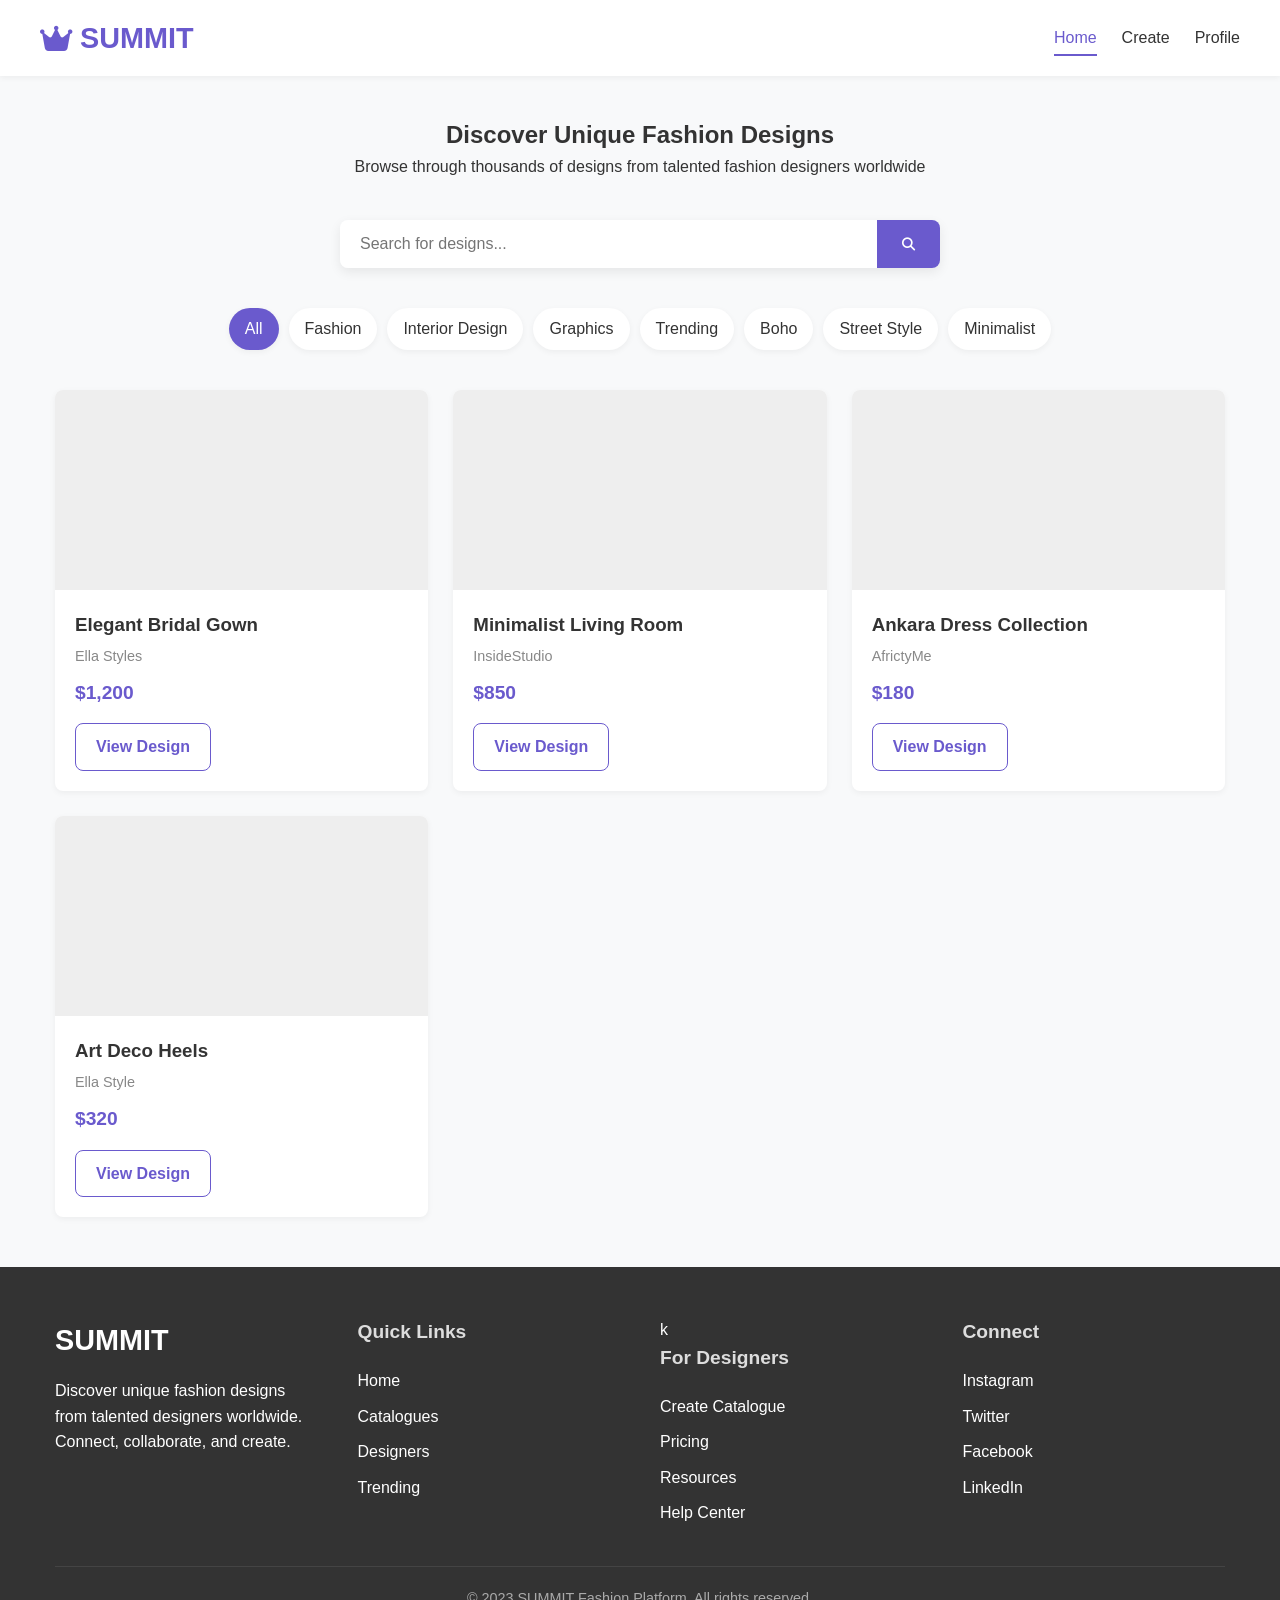
==== index.html @ d901137c "initial commit" ====
<!DOCTYPE html>
<html lang="en">
<head>
    <meta charset="UTF-8">
    <meta name="viewport" content="width=device-width, initial-scale=1.0">
    <title>Fashion Catalogue Platform</title>
    <link rel="stylesheet" href="https://cdnjs.cloudflare.com/ajax/libs/font-awesome/6.4.0/css/all.min.css">
    <link rel="stylesheet" href="styles.css">
</head>
<body>
    <!-- Header -->
    <header>
        <div class="container header-container">
            <div class="logo">
                <i class="fas fa-crown"></i>
                <span>SUMMIT</span>
            </div>
            <nav>
                <ul>
                    <li><a href="index.html" class="nav-link active">Home</a></li>
                    <li><a href="create-catalogue.html" class="nav-link">Create</a></li>
                    <li><a href="profile.html" class="nav-link">Profile</a></li>
                </ul>
            </nav>
            <div class="mobile-menu-btn">
                <i class="fas fa-bars"></i>
            </div>
        </div>
        <div class="mobile-nav">
            <ul>
                <li><a href="index.html" class="nav-link" data-page="home">Home</a></li>
                <li><a href="create-catalogue.html" class="nav-link" data-page="create-catalogue">Create</a></li>
                <li><a href="profile.html" class="nav-link active" data-page="profile">Profile</a></li>
            </ul>
        </div>
    </header>

    <!-- Home Page -->
    <section id="home" class="">
        <div class="container">
            <div class="home-hero">
                <h1>Discover Unique Fashion Designs</h1>
                <p>Browse through thousands of designs from talented fashion designers worldwide</p>
            </div>

            <div class="search-container">
                <div class="search-bar">
                    <input type="text" placeholder="Search for designs...">
                    <button><i class="fas fa-search"></i></button>
                </div>
            </div>

            <div class="category-tabs">
                <div class="category-tab active">All</div>
                <div class="category-tab">Fashion</div>
                <div class="category-tab">Interior Design</div>
                <div class="category-tab">Graphics</div>
                <div class="category-tab">Trending</div>
                <div class="category-tab">Boho</div>
                <div class="category-tab">Street Style</div>
                <div class="category-tab">Minimalist</div>
            </div>

            <div class="designs-grid">
                <div class="card design-card">
                    <div class="design-image" style="background-image: url('https://images.unsplash.com/photo-1595777457583-95e059d581b8?ixlib=rb-1.2.1&auto=format&fit=crop&w=800&q=80');"></div>
                    <div class="design-info">
                        <h3 class="design-title">Elegant Bridal Gown</h3>
                        <p class="design-designer">Ella Styles</p>
                        <p class="design-price">$1,200</p>
                        <a href="catalogue.html" class="btn btn-outline">View Design</a>
                    </div>
                </div>

                <div class="card design-card">
                    <div class="design-image" style="background-image: url('https://images.unsplash.com/photo-1555041469-a586c61ea9bc?ixlib=rb-1.2.1&auto=format&fit=crop&w-800&q=80');"></div>
                    <div class="design-info">
                        <h3 class="design-title">Minimalist Living Room</h3>
                        <p class="design-designer">InsideStudio</p>
                        <p class="design-price">$850</p>
                        <a href="catalogue.html" class="btn btn-outline">View Design</a>
                    </div>
                </div>

                <div class="card design-card">
                    <div class="design-image" style="background-image: url('https://images.unsplash.com/photo-1572804013309-59a88b7e92f1?ixlib=rb-1.2.1&auto=format&fit=crop&w=800&q=80');"></div>
                    <div class="design-info">
                        <h3 class="design-title">Ankara Dress Collection</h3>
                        <p class="design-designer">AfrictyMe</p>
                        <p class="design-price">$180</p>
                        <a href="catalogue.html" class="btn btn-outline">View Design</a>
                    </div>
                </div>

                <div class="card design-card">
                    <div class="design-image" style="background-image: url('https://images.unsplash.com/photo-1586023492125-27b2c045efd7?ixlib=rb-1.2.1&auto=format&fit=crop&w=800&q=80');"></div>
                    <div class="design-info">
                        <h3 class="design-title">Art Deco Heels</h3>
                        <p class="design-designer">Ella Style</p>
                        <p class="design-price">$320</p>
                        <a href="catalogue.html" class="btn btn-outline">View Design</a>
                    </div>
                </div>
            </div>
        </div>
    </section>


    

    <!-- Footer -->
    <footer>
        <div class="container">
            <div class="footer-container">
                <div class="footer-section">
                    <div class="footer-logo">SUMMIT</div>
                    <p>Discover unique fashion designs from talented designers worldwide. Connect, collaborate, and create.</p>
                </div>
                <div class="footer-section">
                    <h3>Quick Links</h3>
                    <ul>
                        <li><a href="#">Home</a></li>
                        <li><a href="#">Catalogues</a></li>
                        <li><a href="#">Designers</a></li>
                        <li><a href="#">Trending</a></li>
                    </ul>
                </div>
                <div class="footer-section">k
                    <h3>For Designers</h3>
                    <ul>
                        <li><a href="#">Create Catalogue</a></li>
                        <li><a href="#">Pricing</a></li>
                        <li><a href="#">Resources</a></li>
                        <li><a href="#">Help Center</a></li>
                    </ul>
                </div>
                <div class="footer-section">
                    <h3>Connect</h3>
                    <ul>
                        <li><a href="#">Instagram</a></li>
                        <li><a href="#">Twitter</a></li>
                        <li><a href="#">Facebook</a></li>
                        <li><a href="#">LinkedIn</a></li>
                    </ul>
                </div>
            </div>
            <div class="copyright">
                &copy; 2023 SUMMIT Fashion Platform. All rights reserved.
            </div>
        </div>
    </footer>

    <script src="scripts.js"></script>
</body>
</html>
---- styles.css ----
/* Base Styles & Variables */
:root {
    --primary-color: #6a5acd;
    --primary-dark: #5849c4;
    --secondary-color: #f8f9fa;
    --dark-color: #333;
    --light-color: #fff;
    --gray-color: #888;
    --light-gray: #f5f5f5;
    --border-color: #e0e0e0;
    --shadow: 0 4px 12px rgba(0, 0, 0, 0.08);
    --shadow-light: 0 2px 6px rgba(0, 0, 0, 0.05);
    --border-radius: 8px;
    --transition: all 0.3s ease;
}

* {
    margin: 0;
    padding: 0;
    box-sizing: border-box;
    font-family: 'Segoe UI', Tahoma, Geneva, Verdana, sans-serif;
}

body {
    background-color: var(--secondary-color);
    color: var(--dark-color);
    line-height: 1.6;
}

a {
    text-decoration: none;
    color: inherit;
}

.container {
    width: 100%;
    max-width: 1200px;
    margin: 0 auto;
    padding: 0 15px;
}

.btn {
    display: inline-block;
    padding: 10px 20px;
    border-radius: var(--border-radius);
    border: none;
    cursor: pointer;
    font-weight: 600;
    transition: var(--transition);
}

.btn-primary {
    background-color: var(--primary-color);
    color: white;
}

.btn-primary:hover {
    background-color: var(--primary-dark);
}

.btn-outline {
    background-color: transparent;
    color: var(--primary-color);
    border: 1px solid var(--primary-color);
}

.btn-outline:hover {
    background-color: var(--primary-color);
    color: white;
}

.btn-light {
    background-color: var(--light-gray);
    color: var(--dark-color);
}

.btn-light:hover {
    background-color: #e9e9e9;
}

.card {
    background-color: white;
    border-radius: var(--border-radius);
    box-shadow: var(--shadow-light);
    overflow: hidden;
    transition: var(--transition);
}

.card:hover {
    box-shadow: var(--shadow);
}

.section-header {
    margin-bottom: 30px;
    display: flex;
    justify-content: space-between;
    align-items: center;
}

.section-title {
    font-size: 1.8rem;
    font-weight: 700;
}

/* Header & Navigation */
header {
    background-color: white;
    box-shadow: var(--shadow-light);
    position: sticky;
    top: 0;
    z-index: 100;
}

.header-container {
    display: flex;
    justify-content: space-between;
    align-items: center;
    padding: 15px 0;
}

.logo {
    font-size: 1.8rem;
    font-weight: 700;
    color: var(--primary-color);
    display: flex;
    align-items: center;
}

.logo i {
    margin-right: 8px;
}

nav ul {
    display: flex;
    list-style: none;
}

nav ul li {
    margin-left: 25px;
}

nav ul li a {
    font-weight: 500;
    padding: 5px 0;
    position: relative;
}

nav ul li a:hover {
    color: var(--primary-color);
}

nav ul li a.active {
    color: var(--primary-color);
}

nav ul li a.active::after {
    content: '';
    position: absolute;
    bottom: -5px;
    left: 0;
    width: 100%;
    height: 2px;
    background-color: var(--primary-color);
}

.mobile-menu-btn {
    display: none;
    font-size: 1.5rem;
    cursor: pointer;
}

.mobile-nav {
    display: none;
    background-color: white;
    position: absolute;
    top: 100%;
    left: 0;
    width: 100%;
    box-shadow: var(--shadow);
    z-index: 99;
}

.mobile-nav ul {
    flex-direction: column;
    padding: 20px;
}

.mobile-nav ul li {
    margin: 0;
    margin-bottom: 15px;
}

.mobile-nav.active {
    display: block;
}

/* Home Page Styles */
.home-hero {
    padding: 40px 0;
    text-align: center;
}

.search-container {
    max-width: 600px;
    margin: 0 auto 40px;
}

.search-bar {
    display: flex;
    box-shadow: var(--shadow);
    border-radius: var(--border-radius);
    overflow: hidden;
}

.search-bar input {
    flex: 1;
    padding: 15px 20px;
    border: none;
    font-size: 1rem;
}

.search-bar button {
    background-color: var(--primary-color);
    color: white;
    border: none;
    padding: 0 25px;
    cursor: pointer;
}

.category-tabs {
    display: flex;
    flex-wrap: wrap;
    justify-content: center;
    gap: 10px;
    margin-bottom: 40px;
}

.category-tab {
    padding: 8px 16px;
    background-color: white;
    border-radius: 30px;
    font-weight: 500;
    box-shadow: var(--shadow-light);
    cursor: pointer;
    transition: var(--transition);
}

.category-tab.active,
.category-tab:hover {
    background-color: var(--primary-color);
    color: white;
}

.designs-grid {
    display: grid;
    grid-template-columns: repeat(auto-fill, minmax(280px, 1fr));
    gap: 25px;
    margin-bottom: 50px;
}

.design-card {
    height: 100%;
}

.design-image {
    height: 200px;
    width: 100%;
    background-color: #eee;
    background-size: cover;
    background-position: center;
}

.design-info {
    padding: 20px;
}

.design-title {
    font-weight: 600;
    margin-bottom: 5px;
}

.design-designer {
    color: var(--gray-color);
    font-size: 0.9rem;
    margin-bottom: 10px;
}

.design-price {
    font-weight: 700;
    color: var(--primary-color);
    font-size: 1.2rem;
    margin-bottom: 15px;
}

/* Catalogue Detail Page */
.catalogue-header {
    background: linear-gradient(135deg, #f5f7fa 0%, #c3cfe2 100%);
    padding: 40px 0;
    margin-bottom: 40px;
}

.catalogue-title {
    font-size: 2.2rem;
    margin-bottom: 10px;
}

.catalogue-subtitle {
    color: var(--gray-color);
    font-size: 1.2rem;
    margin-bottom: 20px;
}

.catalogue-designer {
    display: flex;
    align-items: center;
    margin-bottom: 30px;
}

.designer-avatar {
    width: 60px;
    height: 60px;
    border-radius: 50%;
    background-color: #ddd;
    margin-right: 15px;
    background-image: url('https://randomuser.me/api/portraits/women/44.jpg');
    background-size: cover;
}

.designer-info h3 {
    font-size: 1.3rem;
    margin-bottom: 5px;
}

.designer-info p {
    color: var(--gray-color);
}

.catalogue-actions {
    display: flex;
    flex-wrap: wrap;
    gap: 15px;
    margin-bottom: 40px;
}

.catalogue-details {
    background-color: white;
    padding: 25px;
    border-radius: var(--border-radius);
    box-shadow: var(--shadow-light);
    margin-bottom: 40px;
}

.catalogue-details h3 {
    margin-bottom: 20px;
    font-size: 1.4rem;
}

.details-list {
    list-style: none;
}

.details-list li {
    padding: 10px 0;
    border-bottom: 1px solid var(--border-color);
    display: flex;
}

.details-list li:last-child {
    border-bottom: none;
}

.detail-label {
    font-weight: 600;
    min-width: 120px;
}

/* Create Catalogue Page */
.create-catalogue-container {
    display: grid;
    grid-template-columns: 250px 1fr;
    gap: 40px;
    padding: 40px 0;
}

.dashboard-sidebar {
    background-color: white;
    border-radius: var(--border-radius);
    padding: 25px;
    box-shadow: var(--shadow-light);
    height: fit-content;
}

.dashboard-sidebar ul {
    list-style: none;
}

.dashboard-sidebar ul li {
    padding: 15px 0;
    border-bottom: 1px solid var(--border-color);
}

.dashboard-sidebar ul li:last-child {
    border-bottom: none;
}

.dashboard-sidebar ul li a {
    display: flex;
    align-items: center;
    font-weight: 500;
}

.dashboard-sidebar ul li a i {
    margin-right: 10px;
    width: 20px;
    color: var(--primary-color);
}

.dashboard-sidebar ul li a.active {
    color: var(--primary-color);
}

.create-form {
    background-color: white;
    border-radius: var(--border-radius);
    padding: 30px;
    box-shadow: var(--shadow-light);
}

.form-group {
    margin-bottom: 25px;
}

.form-group label {
    display: block;
    font-weight: 600;
    margin-bottom: 8px;
}

.form-control {
    width: 100%;
    padding: 12px 15px;
    border: 1px solid var(--border-color);
    border-radius: var(--border-radius);
    font-size: 1rem;
}

.form-control:focus {
    outline: none;
    border-color: var(--primary-color);
}

.upload-area {
    border: 2px dashed var(--border-color);
    border-radius: var(--border-radius);
    padding: 40px;
    text-align: center;
    cursor: pointer;
}

.upload-area:hover {
    border-color: var(--primary-color);
}

.upload-area i {
    font-size: 2.5rem;
    color: var(--gray-color);
    margin-bottom: 15px;
}

.image-input {
    border: 2px dashed var(--border-color);
    padding: 20px;
    text-align: center;
    cursor: pointer;
    transition: var(--transition);
}

.image-input:hover {
    border-color: var(--primary-color);
}

.image-input:focus {
    outline: none;
    border-color: var(--primary-color);
    box-shadow: 0 0 0 3px rgba(106, 90, 205, 0.1);
}

.designs-list {
    display: grid;
    grid-template-columns: repeat(auto-fill, minmax(150px, 1fr));
    gap: 20px;
    margin-top: 20px;
}

.design-item {
    background-color: var(--light-gray);
    border-radius: var(--border-radius);
    padding: 20px;
    text-align: center;
    cursor: pointer;
    transition: var(--transition);
}

.design-item:hover {
    background-color: #e9e9e9;
}

.design-item i {
    font-size: 2rem;
    color: var(--gray-color);
    margin-bottom: 10px;
}

.form-actions {
    display: flex;
    gap: 15px;
    margin-top: 30px;
}

/* Designer Profile Page */
.designer-profile-header {
    background-color: white;
    padding: 40px 0;
    margin-bottom: 40px;
    box-shadow: var(--shadow-light);
}

.designer-profile-container {
    display: flex;
    align-items: center;
}

.designer-avatar-large {
    width: 120px;
    height: 120px;
    border-radius: 50%;
    background-color: #ddd;
    margin-right: 30px;
    background-image: url('https://randomuser.me/api/portraits/women/44.jpg');
    background-size: cover;
}

.designer-info-large h1 {
    font-size: 2.2rem;
    margin-bottom: 5px;
}

.designer-info-large p {
    color: var(--gray-color);
    font-size: 1.1rem;
    margin-bottom: 15px;
}

.profile-tabs {
    display: flex;
    border-bottom: 1px solid var(--border-color);
    margin-bottom: 30px;
}

.profile-tab {
    padding: 15px 25px;
    font-weight: 500;
    cursor: pointer;
    border-bottom: 3px solid transparent;
}

.profile-tab.active {
    color: var(--primary-color);
    border-bottom: 3px solid var(--primary-color);
}

.catalogues-grid {
    display: grid;
    grid-template-columns: repeat(auto-fill, minmax(300px, 1fr));
    gap: 30px;
    margin-bottom: 50px;
}

.catalogue-card {
    height: 100%;
}

.catalogue-card-image {
    height: 180px;
    width: 100%;
    background-color: #eee;
    background-size: cover;
    background-position: center;
}

.catalogue-card-info {
    padding: 20px;
}

.catalogue-card-title {
    font-weight: 700;
    font-size: 1.3rem;
    margin-bottom: 10px;
}

.catalogue-card-count {
    color: var(--gray-color);
    font-size: 0.9rem;
}

.analytics-overview {
    display: grid;
    grid-template-columns: repeat(auto-fit, minmax(200px, 1fr));
    gap: 20px;
    margin-bottom: 40px;
}

.analytic-card {
    text-align: center;
    padding: 25px;
}

.analytic-card .number {
    font-size: 2.5rem;
    font-weight: 700;
    color: var(--primary-color);
    margin-bottom: 5px;
}

.analytic-card .label {
    color: var(--gray-color);
    font-size: 0.9rem;
}

/* Footer */
footer {
    background-color: var(--dark-color);
    color: white;
    padding: 50px 0 20px;
    margin-top: 50px;
}

.footer-container {
    display: grid;
    grid-template-columns: repeat(auto-fit, minmax(200px, 1fr));
    gap: 40px;
    margin-bottom: 30px;
}

.footer-logo {
    font-size: 1.8rem;
    font-weight: 700;
    margin-bottom: 15px;
}

.footer-section h3 {
    font-size: 1.2rem;
    margin-bottom: 20px;
    color: #ddd;
}

.footer-section ul {
    list-style: none;
}

.footer-section ul li {
    margin-bottom: 10px;
}

.footer-section ul li a:hover {
    color: #ddd;
}

.copyright {
    text-align: center;
    padding-top: 20px;
    border-top: 1px solid #444;
    color: #aaa;
    font-size: 0.9rem;
}

/* Page Container */
/* .page {
    display: none;
}

.page.active {
    display: block;
} */

/* Responsive Styles */
@media (max-width: 992px) {
    .create-catalogue-container {
        grid-template-columns: 1fr;
    }

    .designer-profile-container {
        flex-direction: column;
        text-align: center;
    }

    .designer-avatar-large {
        margin-right: 0;
        margin-bottom: 20px;
    }

    .catalogue-header {
        text-align: center;
    }

    .catalogue-designer {
        justify-content: center;
    }
}

@media (max-width: 768px) {
    .header-container nav {
        display: none;
    }

    .mobile-menu-btn {
        display: block;
    }

    .profile-tabs {
        overflow-x: auto;
        white-space: nowrap;
    }

    .catalogue-actions {
        justify-content: center;
    }

    .form-actions {
        flex-direction: column;
    }

    .form-actions .btn {
        width: 100%;
    }
}

@media (max-width: 576px) {
    .designs-grid {
        grid-template-columns: 1fr;
    }

    .catalogues-grid {
        grid-template-columns: 1fr;
    }

    .catalogue-title {
        font-size: 1.8rem;
    }

    .search-bar {
        flex-direction: column;
    }

    .search-bar input {
        border-radius: var(--border-radius) var(--border-radius) 0 0;
    }

    .search-bar button {
        border-radius: 0 0 var(--border-radius) var(--border-radius);
        padding: 15px;
    }
}
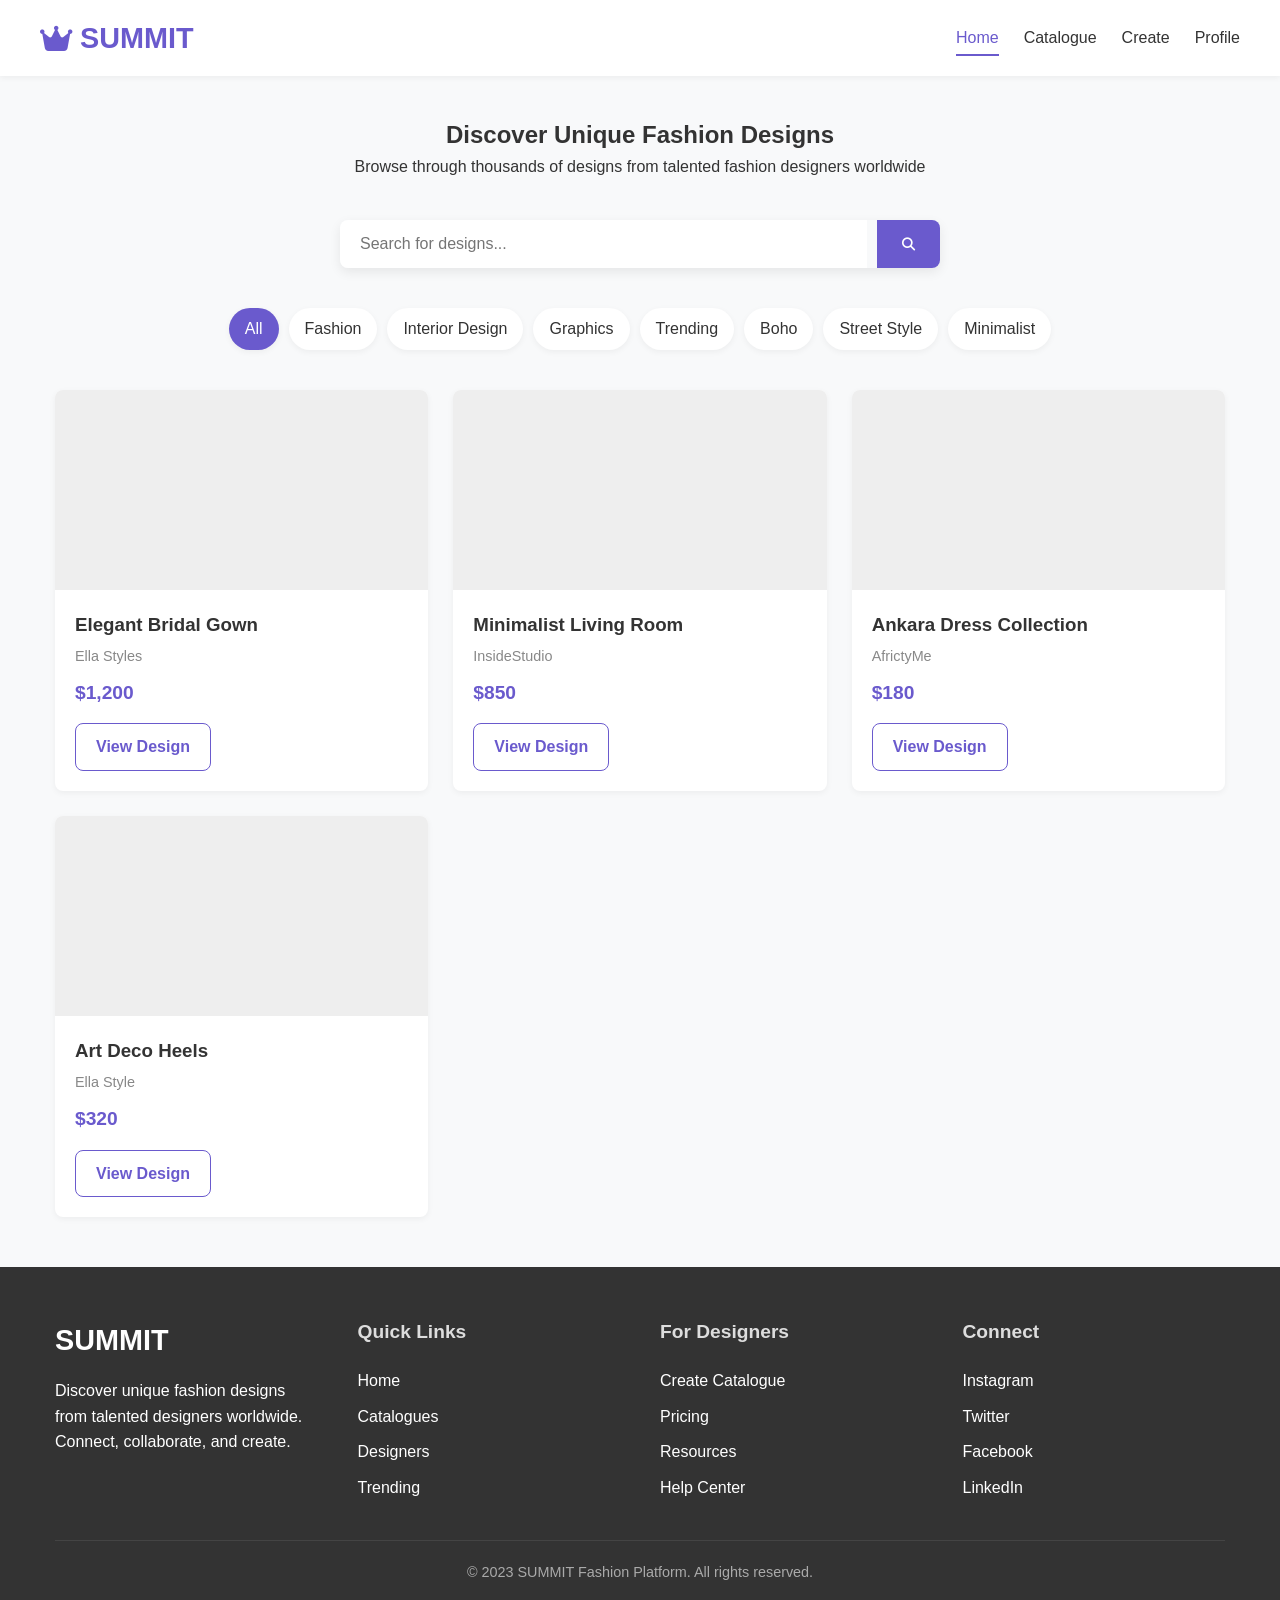
==== commit b5520157: "made some edits" ====
--- a/index.html
+++ b/index.html
@@ -13,11 +13,12 @@
         <div class="container header-container">
             <div class="logo">
                 <i class="fas fa-crown"></i>
-                <span>SUMMIT</span>
+                <a href="index.html">SUMMIT</a>
             </div>
             <nav>
                 <ul>
                     <li><a href="index.html" class="nav-link active">Home</a></li>
+                    <li><a href="catalogue.html" class="nav-link">Catalogue</a></li>
                     <li><a href="create-catalogue.html" class="nav-link">Create</a></li>
                     <li><a href="profile.html" class="nav-link">Profile</a></li>
                 </ul>
@@ -28,9 +29,10 @@
         </div>
         <div class="mobile-nav">
             <ul>
-                <li><a href="index.html" class="nav-link" data-page="home">Home</a></li>
-                <li><a href="create-catalogue.html" class="nav-link" data-page="create-catalogue">Create</a></li>
-                <li><a href="profile.html" class="nav-link active" data-page="profile">Profile</a></li>
+                <li><a href="index.html" class="nav-link">Home</a></li>
+                <li><a href="catalogue.html" class="nav-link">Catalogue</a></li>
+                <li><a href="create-catalogue.html" class="nav-link">Create</a></li>
+                <li><a href="profile.html" class="nav-link">Profile</a></li>
             </ul>
         </div>
     </header>
@@ -125,7 +127,7 @@
                         <li><a href="#">Trending</a></li>
                     </ul>
                 </div>
-                <div class="footer-section">k
+                <div class="footer-section">
                     <h3>For Designers</h3>
                     <ul>
                         <li><a href="#">Create Catalogue</a></li>
--- a/styles.css
+++ b/styles.css
@@ -78,6 +78,39 @@
     background-color: #e9e9e9;
 }
 
+.btn-danger {
+    background-color: #e74c3c;
+    color: white;
+}
+
+.btn-danger:hover {
+    background-color: #c0392b;
+}
+
+.info-box {
+    background-color: #e3f2fd;
+    border-left: 4px solid var(--primary-color);
+    padding: 15px 20px;
+    border-radius: var(--border-radius);
+    margin-top: 20px;
+    display: flex;
+    gap: 15px;
+    align-items: flex-start;
+}
+
+.info-box i {
+    color: var(--primary-color);
+    font-size: 20px;
+    min-width: 20px;
+    margin-top: 2px;
+}
+
+.info-box p {
+    margin: 0;
+    color: #333;
+    line-height: 1.5;
+}
+
 .card {
     background-color: white;
     border-radius: var(--border-radius);
@@ -761,3 +794,567 @@
         padding: 15px;
     }
 }
+
+/* Search & Filter Styles */
+.search-filter-container {
+    margin-bottom: 40px;
+    padding: 25px;
+    background-color: white;
+    border-radius: var(--border-radius);
+    box-shadow: var(--shadow-light);
+}
+
+.search-bar {
+    display: flex;
+    gap: 10px;
+    margin-bottom: 20px;
+}
+
+.search-input {
+    flex: 1;
+    padding: 12px 15px;
+    border: 1px solid var(--border-color);
+    border-radius: var(--border-radius);
+    font-size: 1rem;
+}
+
+.search-input:focus {
+    outline: none;
+    border-color: var(--primary-color);
+}
+
+.filter-options {
+    display: grid;
+    grid-template-columns: repeat(auto-fit, minmax(200px, 1fr));
+    gap: 15px;
+}
+
+.filter-group {
+    display: flex;
+    flex-direction: column;
+}
+
+.filter-group label {
+    font-weight: 600;
+    margin-bottom: 8px;
+    color: var(--dark-color);
+}
+
+.filter-group select {
+    padding: 10px 12px;
+    border: 1px solid var(--border-color);
+    border-radius: var(--border-radius);
+    font-size: 0.95rem;
+    background-color: white;
+}
+
+.filter-group select:focus {
+    outline: none;
+    border-color: var(--primary-color);
+}
+
+/* Design Card Enhancements */
+.design-card {
+    position: relative;
+    overflow: hidden;
+    transition: var(--transition);
+}
+
+.design-card:hover {
+    transform: translateY(-5px);
+}
+
+.design-overlay {
+    position: absolute;
+    top: 0;
+    left: 0;
+    right: 0;
+    bottom: 0;
+    background-color: rgba(0, 0, 0, 0.7);
+    display: flex;
+    flex-direction: column;
+    align-items: center;
+    justify-content: center;
+    gap: 10px;
+    opacity: 0;
+    transition: var(--transition);
+    padding: 20px;
+    text-align: center;
+}
+
+.design-card:hover .design-overlay {
+    opacity: 1;
+}
+
+.design-overlay .btn {
+    width: 100%;
+}
+
+.design-meta {
+    display: flex;
+    justify-content: space-between;
+    align-items: center;
+    margin-top: 10px;
+    font-size: 0.85rem;
+}
+
+.design-style {
+    background-color: var(--light-gray);
+    padding: 4px 8px;
+    border-radius: 4px;
+    color: var(--gray-color);
+}
+
+.design-rating {
+    color: var(--primary-color);
+    font-weight: 600;
+}
+
+/* Empty State */
+.empty-state {
+    text-align: center;
+    padding: 80px 20px;
+}
+
+.empty-state-icon {
+    font-size: 5rem;
+    color: var(--light-gray);
+    margin-bottom: 30px;
+}
+
+.empty-state h2 {
+    font-size: 1.8rem;
+    margin-bottom: 10px;
+    color: var(--dark-color);
+}
+
+.empty-state p {
+    color: var(--gray-color);
+    margin-bottom: 30px;
+    font-size: 1rem;
+}
+
+/* Section Subtitle */
+.section-subtitle {
+    color: var(--gray-color);
+    font-size: 1.1rem;
+    margin-bottom: 30px;
+}
+
+/* Responsive */
+@media (max-width: 768px) {
+    .filter-options {
+        grid-template-columns: 1fr;
+    }
+
+    .design-overlay {
+        opacity: 1;
+    }
+
+    .empty-state-icon {
+        font-size: 3rem;
+    }
+
+    .empty-state h2 {
+        font-size: 1.5rem;
+    }
+}
+
+/* Designers Page */
+.designers-grid {
+    display: grid;
+    grid-template-columns: repeat(auto-fill, minmax(300px, 1fr));
+    gap: 30px;
+    margin-bottom: 50px;
+}
+
+.designer-card {
+    display: flex;
+    flex-direction: column;
+    text-align: center;
+    padding: 30px;
+}
+
+.designer-avatar {
+    width: 150px;
+    height: 150px;
+    border-radius: 50%;
+    background-color: #ddd;
+    margin: 0 auto 20px;
+    background-size: cover;
+    background-position: center;
+}
+
+.designer-card-info {
+    display: flex;
+    flex-direction: column;
+}
+
+.designer-name {
+    font-size: 1.4rem;
+    font-weight: 700;
+    margin-bottom: 5px;
+}
+
+.designer-location {
+    color: var(--gray-color);
+    font-size: 0.9rem;
+    margin-bottom: 5px;
+}
+
+.designer-specialty {
+    color: var(--primary-color);
+    font-weight: 600;
+    margin-bottom: 15px;
+}
+
+.designer-stats {
+    display: flex;
+    justify-content: center;
+    gap: 20px;
+    margin-bottom: 20px;
+    color: var(--gray-color);
+    font-size: 0.9rem;
+}
+
+.designer-stats span {
+    display: flex;
+    align-items: center;
+    gap: 5px;
+}
+
+/* Design Detail Page */
+.design-detail-container {
+    display: grid;
+    grid-template-columns: 1fr 1fr;
+    gap: 40px;
+    padding: 40px 0;
+    background-color: white;
+    padding: 30px;
+    border-radius: var(--border-radius);
+    box-shadow: var(--shadow-light);
+    margin-bottom: 40px;
+}
+
+.design-detail-image {
+    position: relative;
+    overflow: hidden;
+    border-radius: var(--border-radius);
+}
+
+.design-detail-image img {
+    width: 100%;
+    height: auto;
+    display: block;
+}
+
+.design-detail-info h1 {
+    font-size: 2rem;
+    margin-bottom: 10px;
+}
+
+.design-designer-link {
+    color: var(--gray-color);
+    font-size: 1.1rem;
+    margin-bottom: 20px;
+}
+
+.design-designer-link a {
+    color: var(--primary-color);
+    font-weight: 600;
+}
+
+.design-rating {
+    display: flex;
+    align-items: center;
+    gap: 15px;
+    margin-bottom: 30px;
+}
+
+.stars {
+    display: flex;
+    gap: 3px;
+    color: #FFD700;
+    font-size: 1.1rem;
+}
+
+.rating-text {
+    color: var(--gray-color);
+}
+
+.design-price-section {
+    margin-bottom: 30px;
+    padding-bottom: 30px;
+    border-bottom: 1px solid var(--border-color);
+}
+
+.design-price-section h2 {
+    color: var(--primary-color);
+    font-size: 2rem;
+    margin-bottom: 5px;
+}
+
+.price-note {
+    color: var(--gray-color);
+    font-size: 0.9rem;
+}
+
+.design-description {
+    margin-bottom: 30px;
+}
+
+.design-description h3 {
+    font-weight: 700;
+    margin-bottom: 10px;
+}
+
+.design-specs {
+    margin-bottom: 30px;
+}
+
+.design-specs h3 {
+    font-weight: 700;
+    margin-bottom: 15px;
+}
+
+.specs-grid {
+    display: grid;
+    grid-template-columns: repeat(2, 1fr);
+    gap: 15px;
+}
+
+.spec-item label {
+    font-weight: 600;
+    color: var(--primary-color);
+    display: block;
+    margin-bottom: 5px;
+}
+
+.design-colors {
+    margin-bottom: 30px;
+}
+
+.design-colors h3 {
+    font-weight: 700;
+    margin-bottom: 15px;
+}
+
+.color-swatches {
+    display: flex;
+    gap: 15px;
+    flex-wrap: wrap;
+}
+
+.color-swatch {
+    width: 50px;
+    height: 50px;
+    border-radius: 50%;
+    border: 2px solid var(--border-color);
+    cursor: pointer;
+    transition: var(--transition);
+}
+
+.color-swatch:hover {
+    transform: scale(1.1);
+    border-color: var(--primary-color);
+}
+
+.design-actions {
+    display: flex;
+    flex-direction: column;
+    gap: 15px;
+}
+
+.design-actions .btn {
+    width: 100%;
+    padding: 15px;
+}
+
+.related-designs {
+    padding: 40px 0;
+}
+
+.related-designs h2 {
+    margin-bottom: 30px;
+    font-size: 1.8rem;
+}
+
+/* Authentication Pages */
+.auth-page {
+    min-height: 100vh;
+    display: flex;
+    align-items: center;
+    background: linear-gradient(135deg, #667eea 0%, #764ba2 100%);
+    padding: 40px 20px;
+}
+
+.auth-container {
+    display: grid;
+    grid-template-columns: 1fr 1fr;
+    gap: 40px;
+    max-width: 1000px;
+    margin: 0 auto;
+    align-items: center;
+}
+
+.auth-form-wrapper {
+    background-color: white;
+    padding: 40px;
+    border-radius: var(--border-radius);
+    box-shadow: 0 10px 40px rgba(0, 0, 0, 0.2);
+}
+
+.auth-header {
+    margin-bottom: 30px;
+    text-align: center;
+}
+
+.auth-header h1 {
+    font-size: 2rem;
+    margin-bottom: 10px;
+}
+
+.auth-header p {
+    color: var(--gray-color);
+    font-size: 1.1rem;
+}
+
+.auth-form {
+    margin-bottom: 20px;
+}
+
+.auth-form .form-group {
+    margin-bottom: 20px;
+}
+
+.auth-form .form-group label {
+    font-weight: 600;
+    margin-bottom: 8px;
+    display: block;
+}
+
+.auth-form .form-control {
+    width: 100%;
+    padding: 12px 15px;
+    border: 1px solid var(--border-color);
+    border-radius: var(--border-radius);
+    font-size: 1rem;
+}
+
+.auth-form .form-control:focus {
+    outline: none;
+    border-color: var(--primary-color);
+}
+
+.auth-form .checkbox {
+    display: flex;
+    align-items: center;
+    margin-bottom: 20px;
+}
+
+.auth-form .checkbox input {
+    margin-right: 10px;
+    width: 18px;
+    height: 18px;
+    cursor: pointer;
+}
+
+.auth-form .checkbox label {
+    margin-bottom: 0;
+    cursor: pointer;
+}
+
+.auth-form .checkbox label a {
+    color: var(--primary-color);
+    text-decoration: underline;
+}
+
+.full-width {
+    width: 100%;
+    padding: 12px;
+}
+
+.auth-divider {
+    text-align: center;
+    margin: 30px 0;
+    color: var(--gray-color);
+    position: relative;
+}
+
+.auth-divider::before {
+    content: '';
+    position: absolute;
+    top: 50%;
+    left: 0;
+    right: 0;
+    height: 1px;
+    background-color: var(--border-color);
+}
+
+.auth-divider span {
+    background-color: white;
+    padding: 0 10px;
+    position: relative;
+}
+
+.social-login {
+    display: flex;
+    gap: 15px;
+    margin-bottom: 30px;
+}
+
+.social-btn {
+    flex: 1;
+    display: flex;
+    align-items: center;
+    justify-content: center;
+    gap: 8px;
+    padding: 12px;
+}
+
+.auth-footer {
+    text-align: center;
+}
+
+.auth-footer p {
+    margin-bottom: 10px;
+    color: var(--gray-color);
+}
+
+.auth-footer p a {
+    color: var(--primary-color);
+    text-decoration: underline;
+}
+
+.auth-image {
+    color: white;
+    background: rgba(255, 255, 255, 0.1);
+    padding: 40px;
+    border-radius: var(--border-radius);
+    backdrop-filter: blur(10px);
+    text-align: center;
+}
+
+.auth-image-content h2 {
+    font-size: 2.2rem;
+    margin-bottom: 15px;
+}
+
+/* Responsive Auth */
+@media (max-width: 768px) {
+    .auth-container {
+        grid-template-columns: 1fr;
+    }
+
+    .auth-image {
+        display: none;
+    }
+
+    .design-detail-container {
+        grid-template-columns: 1fr;
+    }
+
+    .specs-grid {
+        grid-template-columns: 1fr;
+    }
+}
